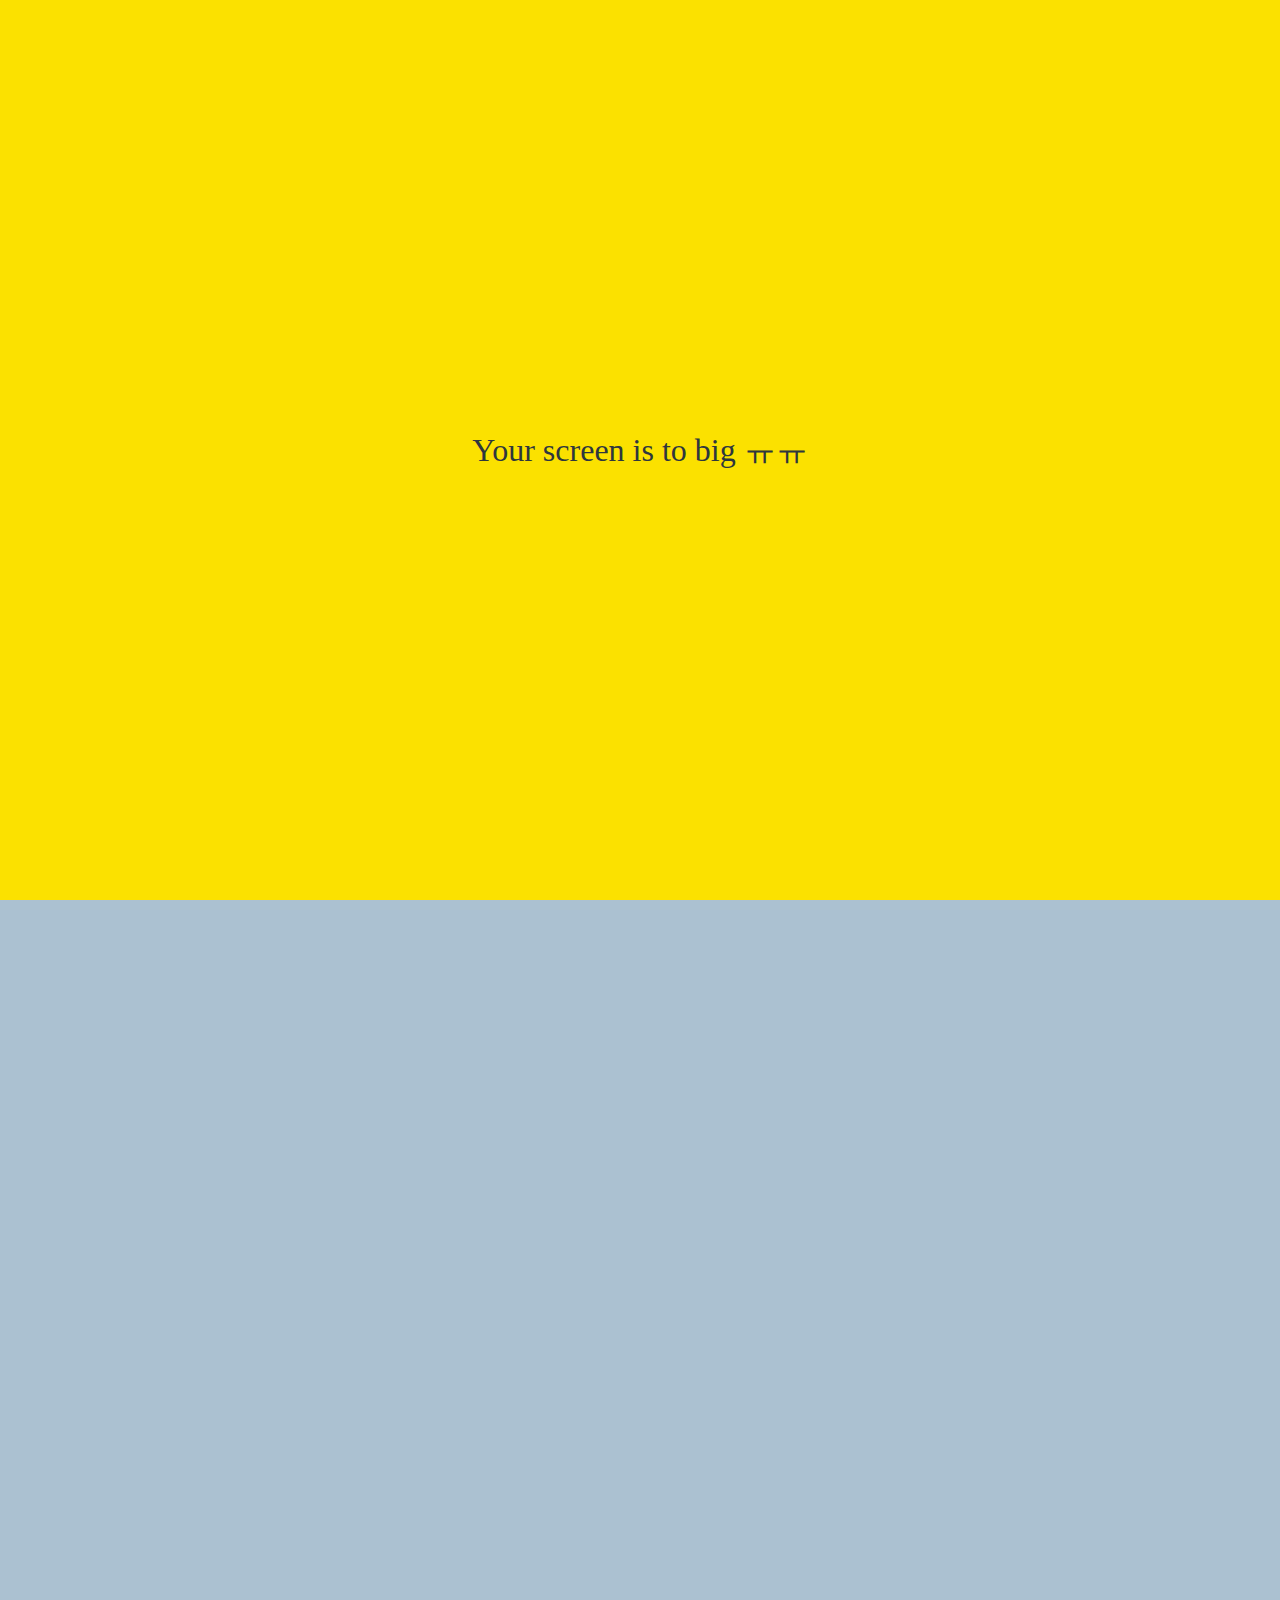
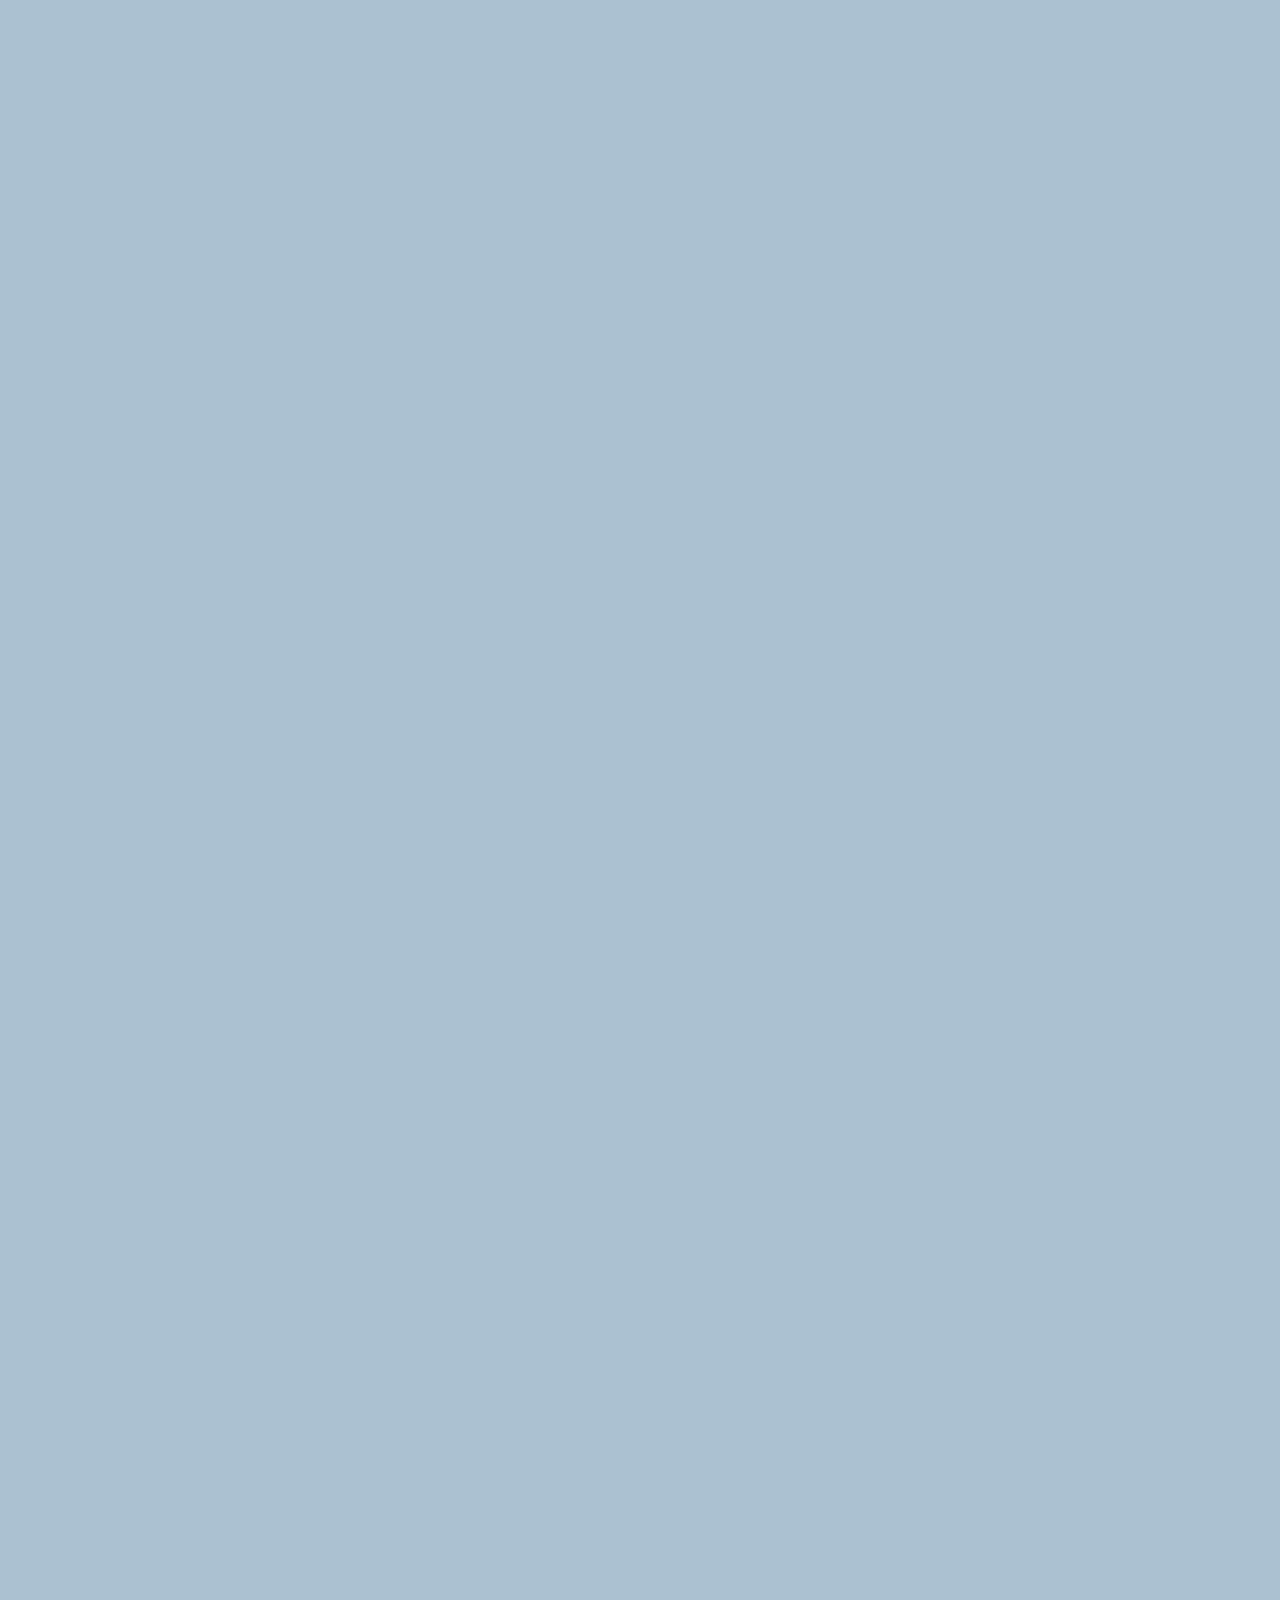
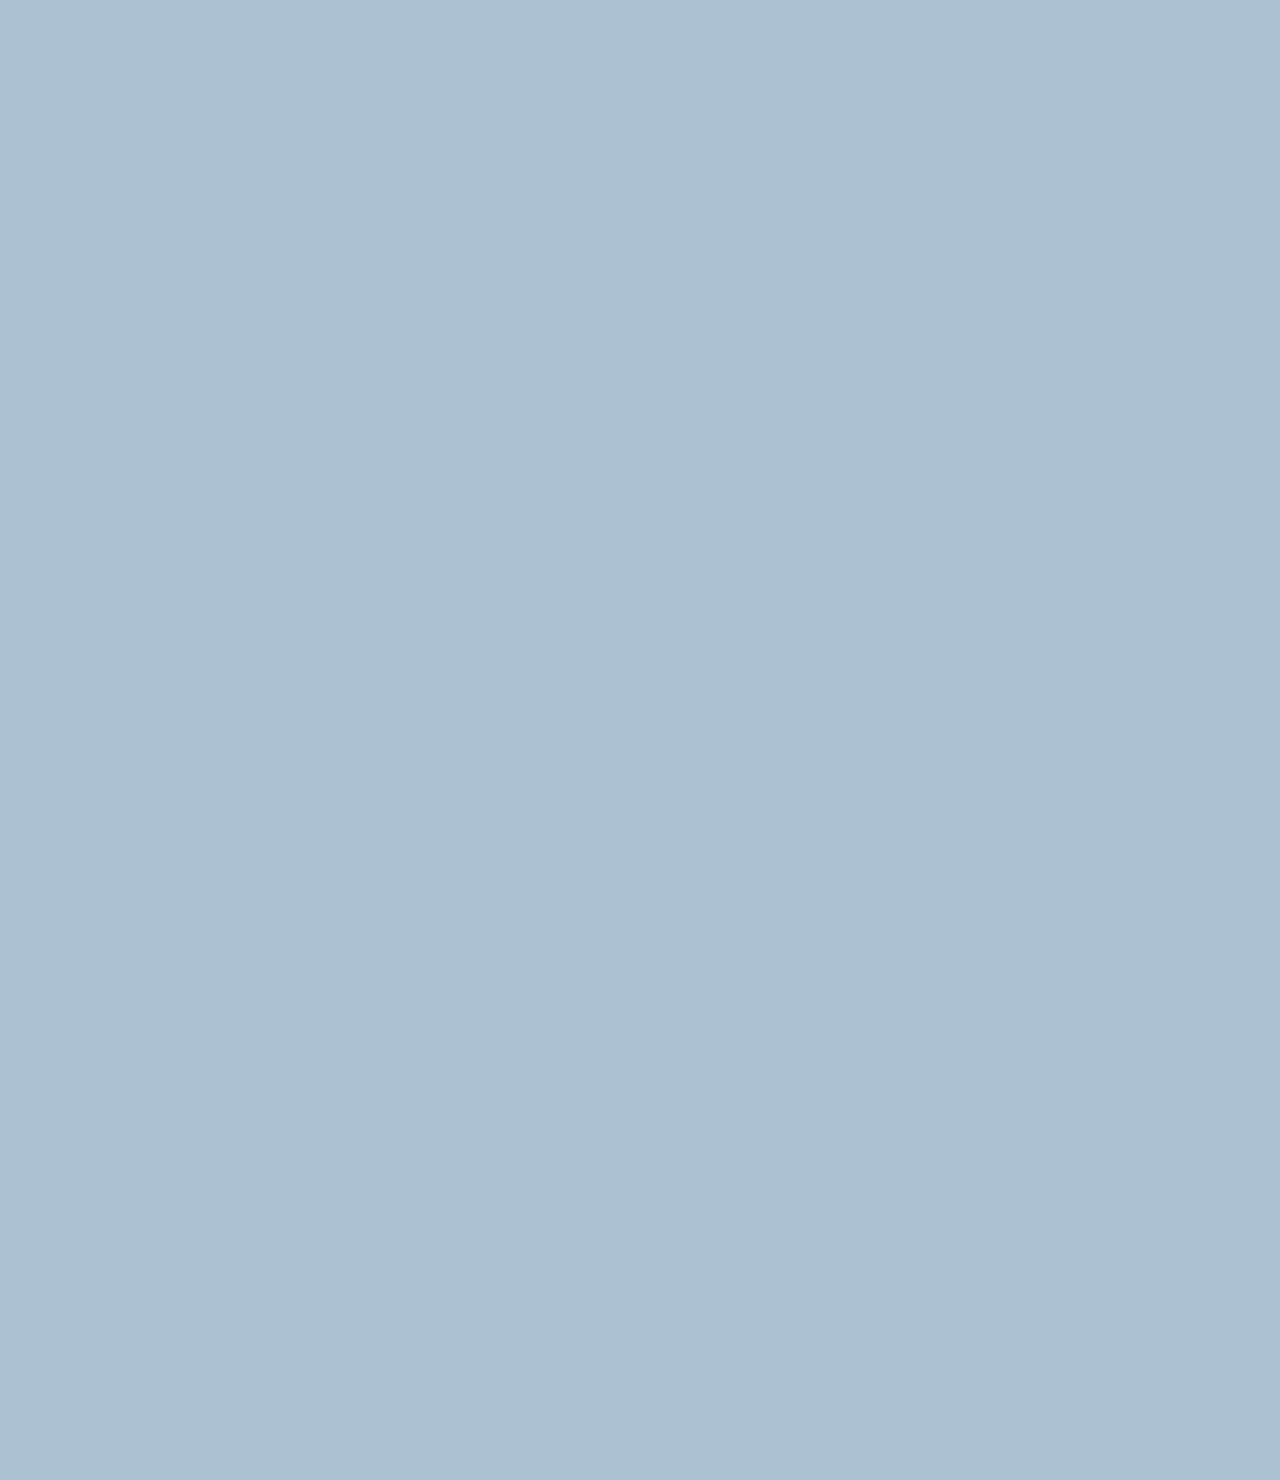
==== chat.html @ 96be8ecf "kokoa-clone" ====
<!DOCTYPE html>
<html lang="en">
  <head>
    <link rel="stylesheet" href="css/styles.css" />
    <meta charset="UTF-8" />
    <meta name="viewport" content="width=device-width, initial-scale=1.0" />
    <title>Chat w/shin- Kokoa Clone</title>
  </head>
  <body id="chat-screen">
    <div class="status-bar">
      <div class="status-bar_column">
        <span>No Service</span>
        <i class="fas fa-wifi"></i>
      </div>
      <div class="status-bar_column">
        <span>18:43</span>
      </div>
      <div class="status-bar_column">
        <span>110%</span>
        <i class="fas fa-battery-full fa-lg"></i>
        <i class="fas fa-bolt"></i>
      </div>
    </div>

    <header class="alt-header">
      <div class="alt-header_colmun">
        <a href="chats.html">
          <i class="fas fa-angle-left fa-3x"></i>
        </a>
      </div>
      <div class="alt-header_colmun">
        <h1 class="alt-header_title">영현</h1>
      </div>
      <div class="alt-header_colmun">
        <span><i class="fas fa-search fa-lg"></i></span>
        <span><i class="fas fa-bars fa-lg"></i></span>
      </div>
    </header>

    <main class="main-screen main-chat">
      <div class="chat_timestamp">Tusday, June 30, 2020</div>
      <div class="message-row">
        <img
          src="https://th.bing.com/th/id/OIP.thr1wLVTgYb6qm1nkK1_nQHaEo?pid=ImgDet&rs=1"
        />
        <div class="message-row_content">
          <span class="message_author">Shin</span>
          <div class="message_info">
            <span class="message_bubble">Hi!</span>
            <span class="message_time">05:05</span>
          </div>
        </div>
      </div>
      <div class="message-row message-row_own">
        <div class="message-row_content">
          <div class="message_info">
            <span class="message_bubble">Hi shin</span>
            <span class="message_time">05:05</span>
          </div>
        </div>
      </div>
    </main>

    <form class="reply">
      <div class="reply_column">
        <i class="fas fa-plus-square fa-lg"></i>
      </div>
      <div class="reply_column">
        <input type="text" placeholder="write a message" />
        <i class="far fa-smile fa-lg"></i>
        <button><i class="fas fa-arrow-up"></i></button>
      </div>
    </form>

    <div id="no-mobile">
      <spna>Your screen is to big ㅠㅠ</spna>
    </div>

    <script
      src="https://kit.fontawesome.com/6478f529f2.js"
      crossorigin="anonymous"
    ></script>
  </body>
</html>
---- css/styles.css ----
@import url("https://fonts.googleapis.com/css2?family=Open+Sans:wght@400;600&display=swap");
@import "reset.css";
@import "variables.css";

/*components*/
@import "components/status-bar.css";
@import "components/nav-bar.css";
@import "components/screen-header.css";
@import "components/user-component.css";
@import "components/badge.css";
@import "components/dot.css";
@import "components/icon-raw.css";
@import "components/alt-screen-header.css";
@import "components/no-mobile.css";

/*screens*/
@import "screens/login.css";
@import "screens/friends.css";
@import "screens/find.css";
@import "screens/more.css";
@import "screens/settings.css";
@import "screens/chat.css";

body {
  color: #2e363e;
  font-family: font-family "Open Sans", sans-serif;
  height: 1000vh;
}

.main-screen {
  padding: 0px var(--horizontal-space);
}
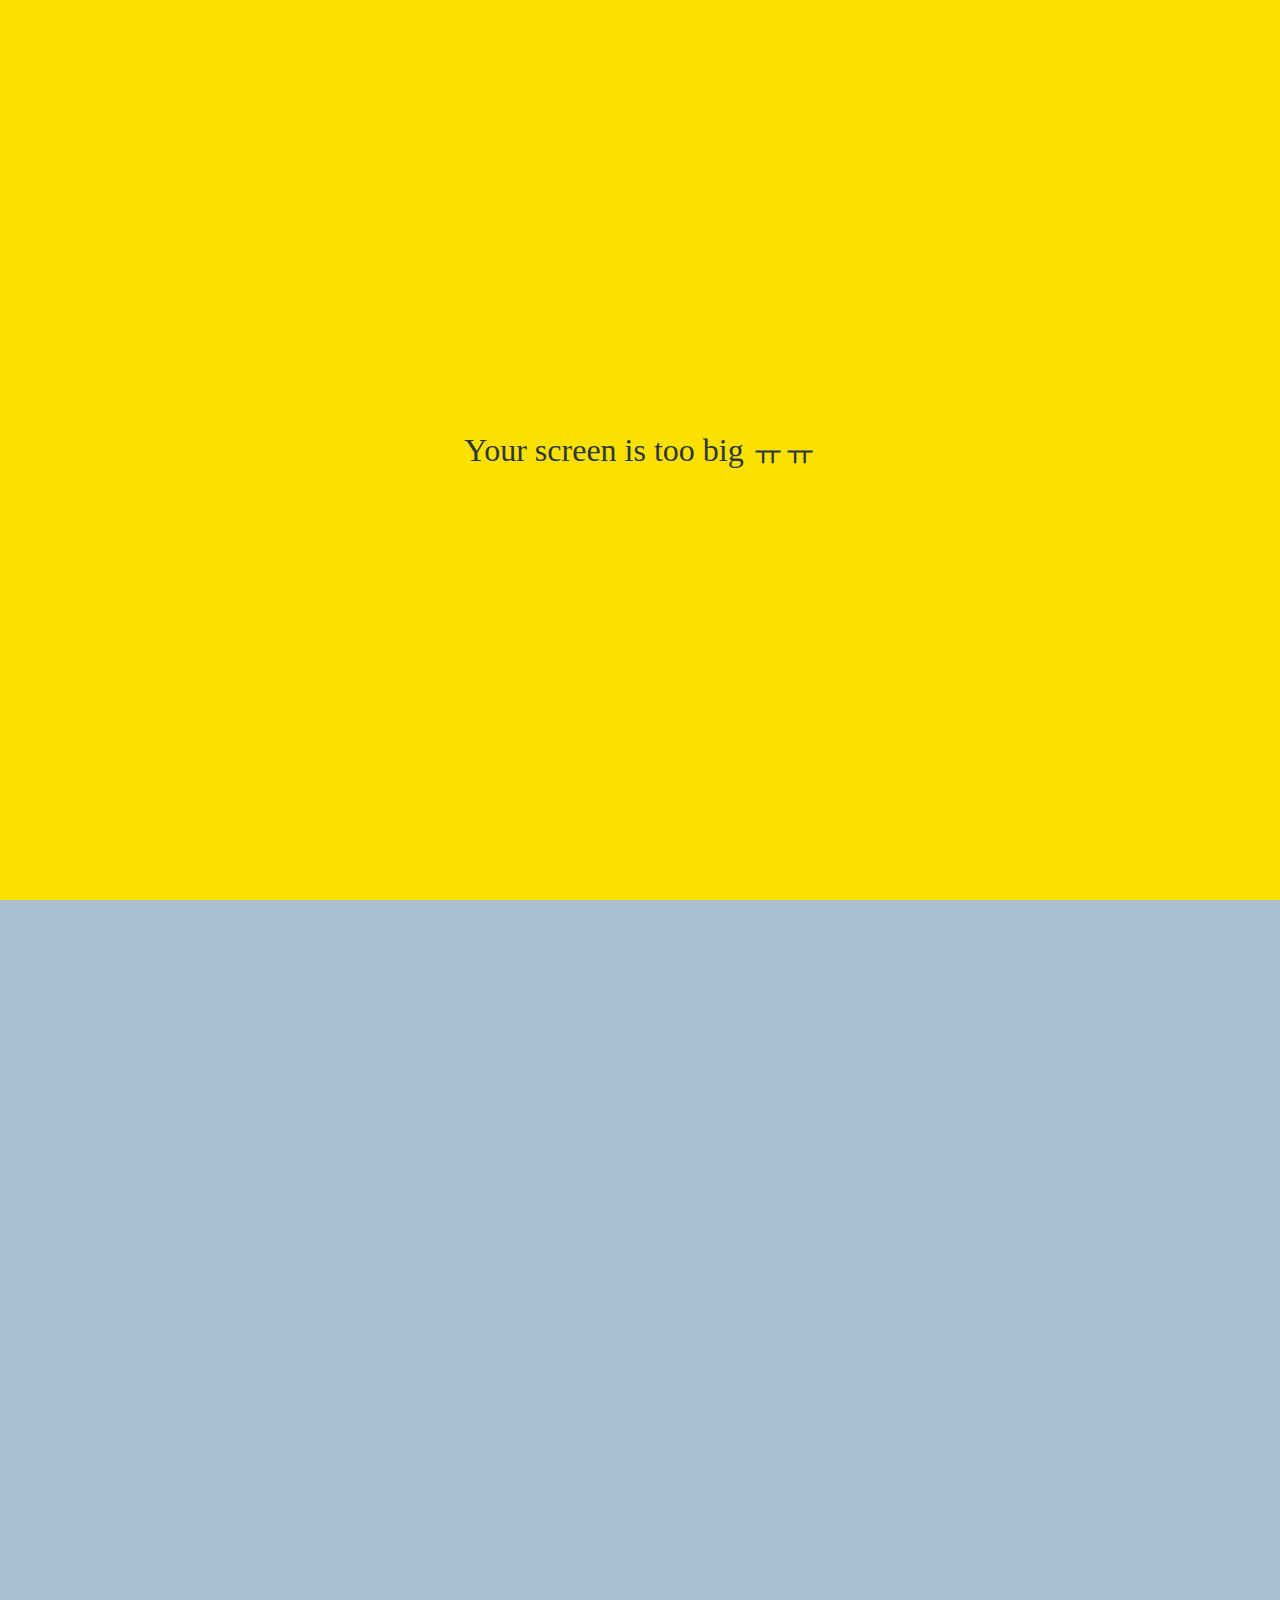
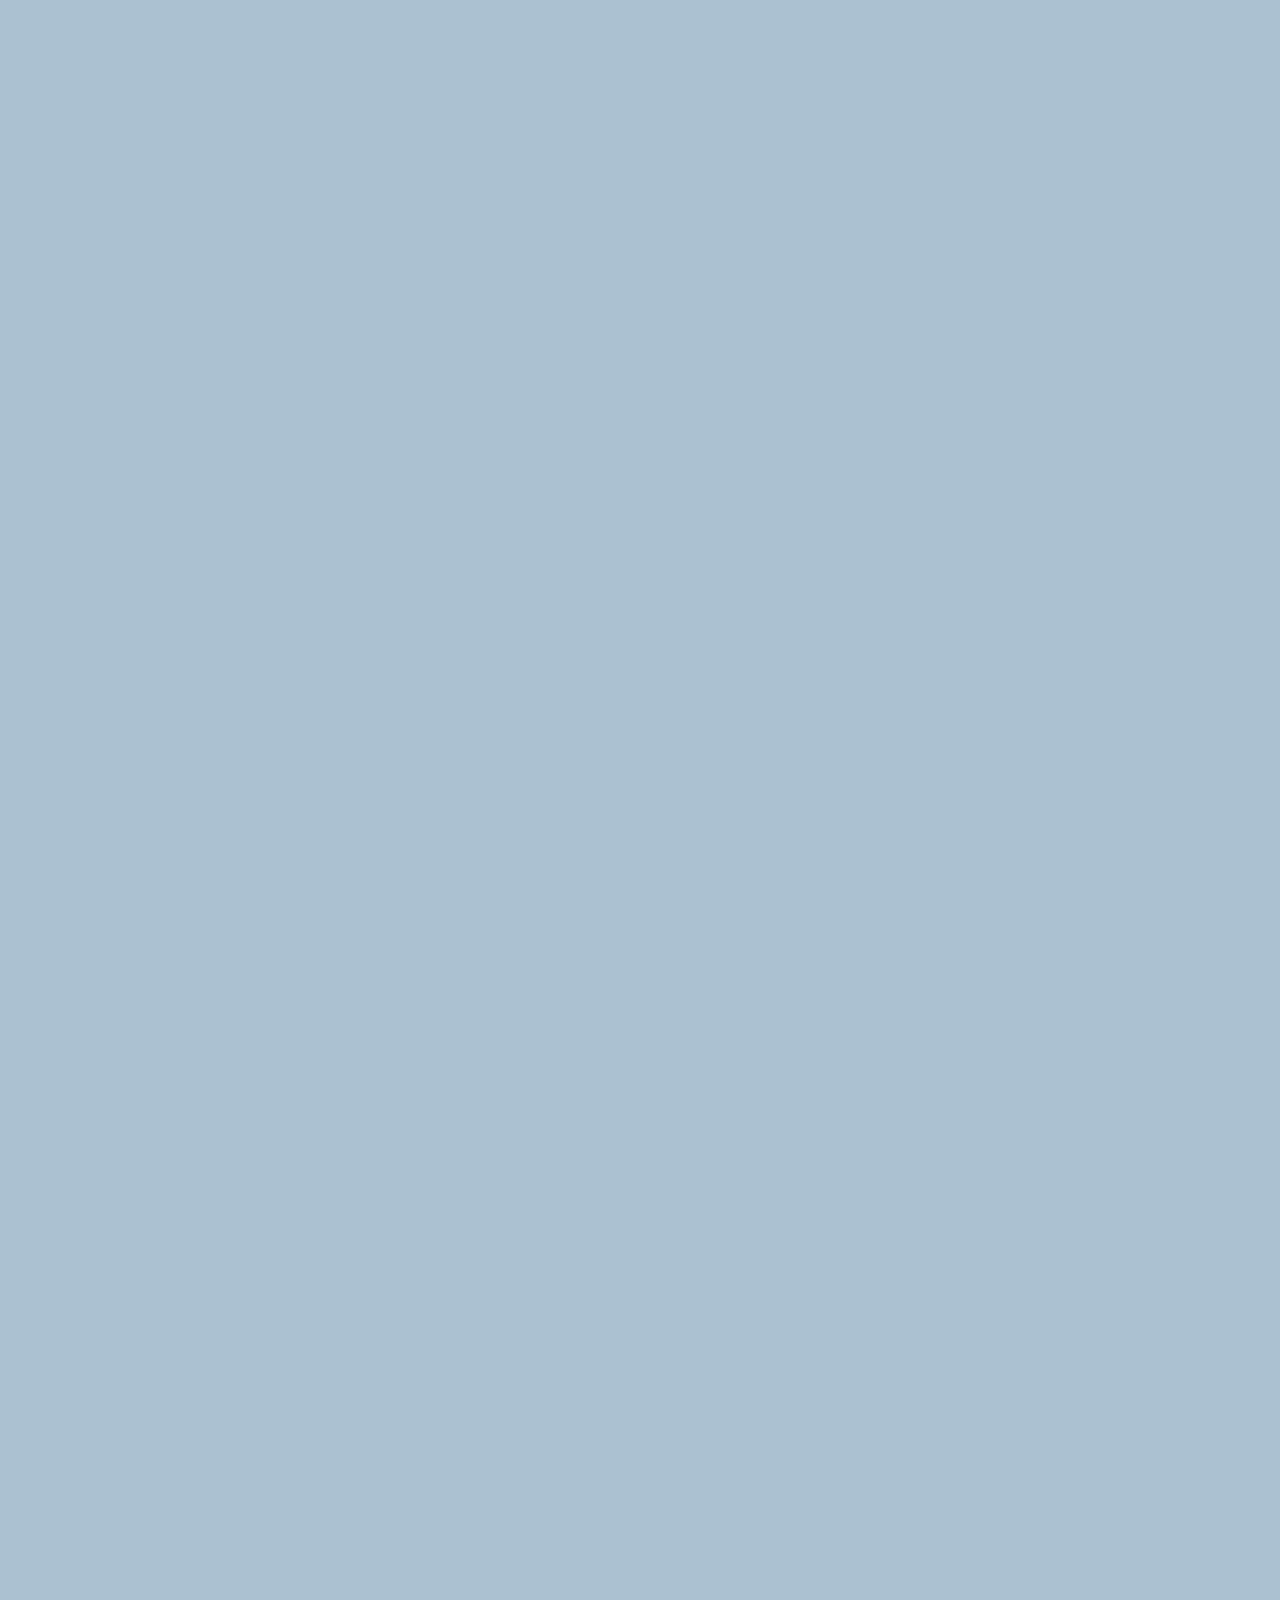
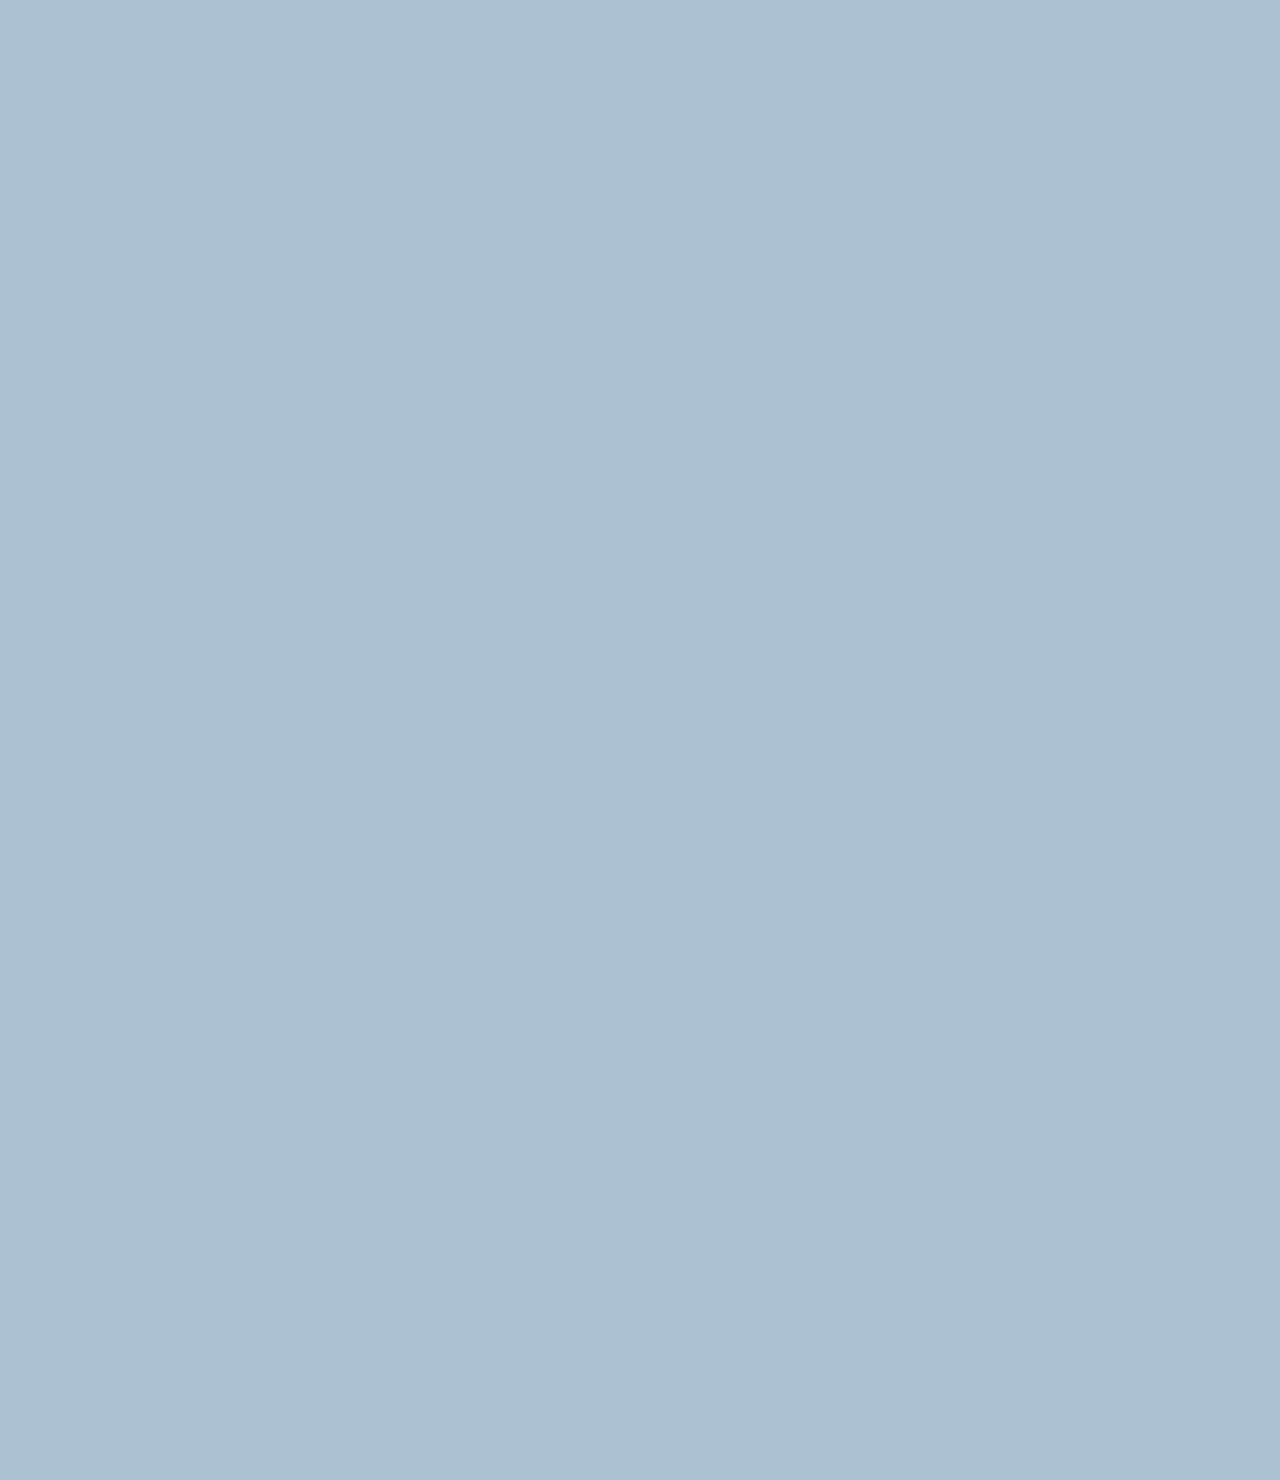
==== commit e1fcae33: "surer>super!" ====
--- a/chat.html
+++ b/chat.html
@@ -73,7 +73,7 @@
     </form>
 
     <div id="no-mobile">
-      <spna>Your screen is to big ㅠㅠ</spna>
+      <spna>Your screen is too big ㅠㅠ</spna>
     </div>
 
     <script
